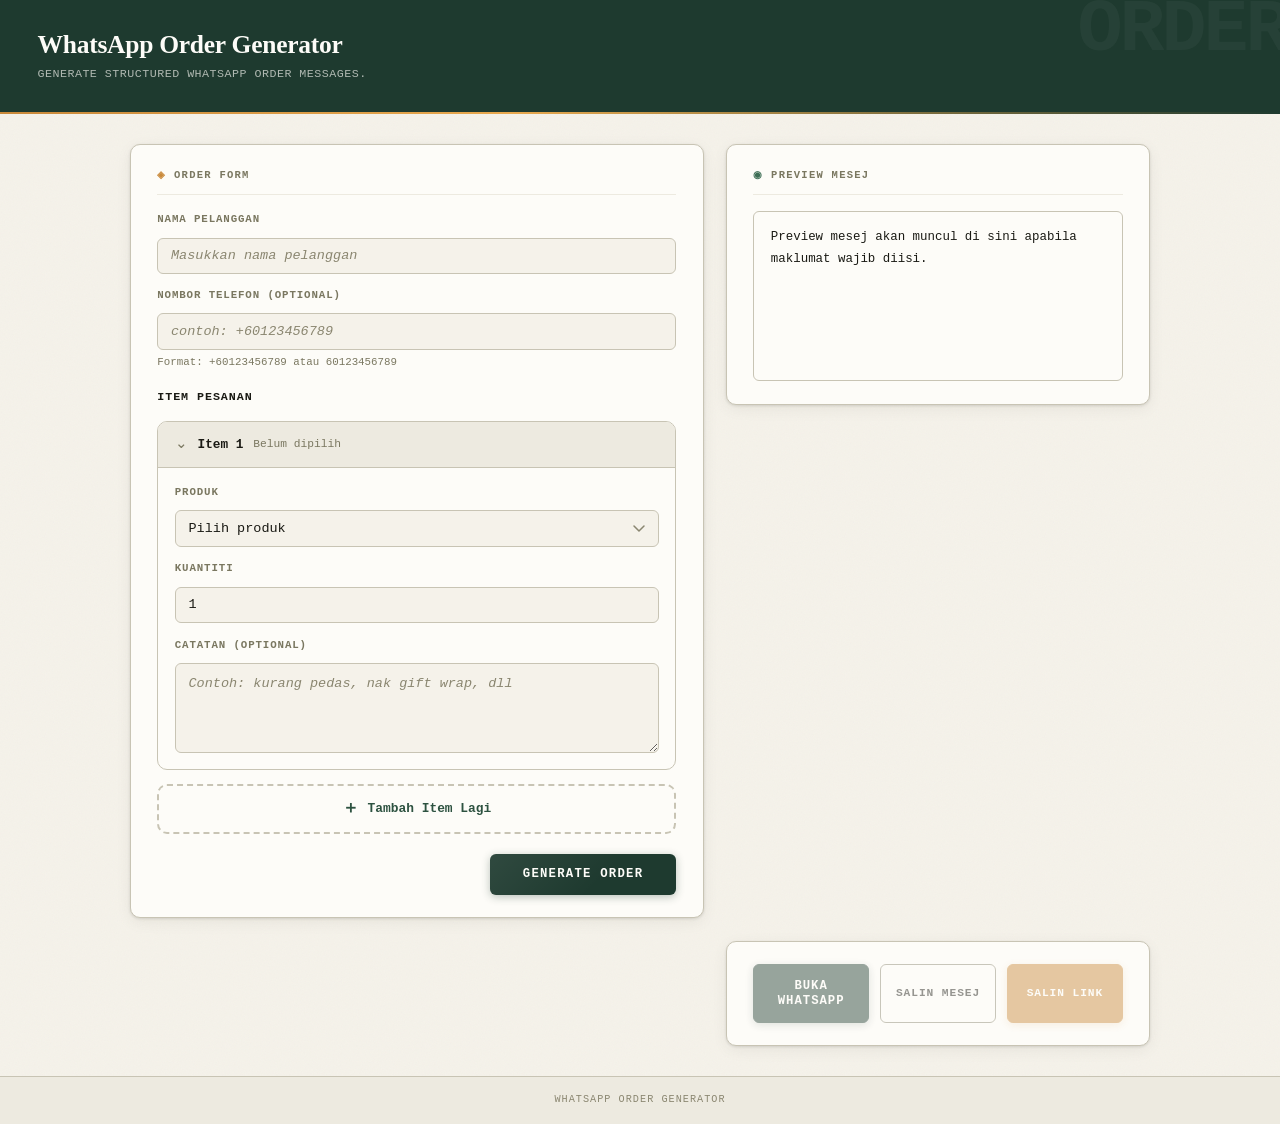
==== index.html @ 51661e7a "feat(app): establish v0.1 WhatsApp Order Generator application baseline - define product as Applicat" ====
<!DOCTYPE html>
<html lang="ms">
<head>
  <meta charset="UTF-8">
  <meta name="viewport" content="width=device-width, initial-scale=1.0">

  <title>WhatsApp Order Generator</title>
  <meta
    name="description"
    content="Generate structured WhatsApp order messages quickly."
  >

  <link rel="stylesheet" href="css/style.css">
</head>
<body>
  <header class="app-header">
    <h1>WhatsApp Order Generator</h1>
    <p>Generate structured WhatsApp order messages.</p>
  </header>

  <main class="app-main">
    <section class="order-form">
      <h2>Order Form</h2>

      <form id="orderForm" novalidate>
        <div class="field-group">
          <label for="customerName">Nama Pelanggan</label>
          <input
            type="text"
            id="customerName"
            name="customerName"
            placeholder="Masukkan nama pelanggan"
            required
          >
        </div>

        <div class="field-group">
          <label for="customerPhone">Nombor Telefon (optional)</label>
          <input
            type="text"
            id="customerPhone"
            name="customerPhone"
            placeholder="contoh: +60123456789"
            inputmode="tel"
            autocomplete="tel"
          >
          <p class="field-hint">Format: +60123456789 atau 60123456789</p>
        </div>

        <div class="items-section">
          <div class="section-subhead">
            <h3>Item Pesanan</h3>
          </div>

          <div id="orderItemsContainer" class="order-items-container"></div>

          <button type="button" id="addItemBtn" class="add-item-btn">
            <span class="add-item-icon">＋</span>
            <span>Tambah Item Lagi</span>
          </button>
        </div>

        <button type="button" id="generateBtn">
          Generate Order
        </button>
      </form>
    </section>

    <section class="message-preview">
      <h2>Preview Mesej</h2>
      <pre id="messageBox">Preview mesej akan muncul di sini apabila maklumat wajib diisi.</pre>
    </section>

    <section class="actions">
      <button id="openWhatsAppBtn" type="button" disabled>
        Buka WhatsApp
      </button>

      <button id="copyMessageBtn" type="button" disabled>
        Salin Mesej
      </button>

      <button id="copyLinkBtn" type="button" disabled>
        Salin Link
      </button>
    </section>
  </main>

  <footer class="app-footer">
    <p>WhatsApp Order Generator</p>
  </footer>

  <template id="orderItemTemplate">
    <article class="order-item" data-item-index="">
      <button
        type="button"
        class="order-item-toggle"
        aria-expanded="true"
      >
        <span class="order-item-toggle-left">
          <span class="order-item-chevron">⌄</span>
          <span class="order-item-title">Item 1</span>
          <span class="order-item-summary">Belum dipilih</span>
        </span>

        <span class="order-item-actions">
          <span class="order-item-remove-text">Buang</span>
        </span>
      </button>

      <div class="order-item-body">
        <div class="field-group">
          <label>Produk</label>
          <select class="item-product" required>
            <option value="">Pilih produk</option>
          </select>
        </div>

        <div class="field-group field-qty">
          <label>Kuantiti</label>
          <input
            type="number"
            class="item-qty"
            value="1"
            min="1"
            required
          >
        </div>

        <div class="field-group">
          <label>Catatan (optional)</label>
          <textarea
            class="item-note"
            placeholder="Contoh: kurang pedas, nak gift wrap, dll"
          ></textarea>
        </div>
      </div>
    </article>
  </template>

  <script src="js/config.js"></script>
  <script src="js/form.js"></script>
  <script src="js/input-validator.js"></script>
  <script src="js/message-composer.js"></script>
  <script src="js/message-formatter.js"></script>
  <script src="js/whatsapp-url.js"></script>
  <script src="js/app.js"></script>
</body>
</html>
---- css/style.css ----
:root {
  --ink: #1a1a14;
  --surface: #f5f2ea;
  --panel: #edeae0;
  --border: #c8c4b4;
  --border-dark: #8a8670;
  --green: #1e3a2f;
  --green-mid: #2d5240;
  --green-light: #3d6e55;
  --amber: #c9893a;
  --amber-light: #e8a94f;
  --muted: #7a7760;
  --white: #fdfcf8;
  --red: #9b3a2e;

  --font-display: Georgia, serif;
  --font-mono: "Courier New", monospace;

  --radius-sm: 3px;
  --radius-md: 6px;
  --radius-lg: 10px;

  --shadow-card: 0 1px 3px rgba(26, 26, 20, 0.12), 0 4px 16px rgba(26, 26, 20, 0.06);
  --shadow-btn: 0 2px 8px rgba(30, 58, 47, 0.3);

  --transition: 160ms ease;
}

*,
*::before,
*::after {
  box-sizing: border-box;
  margin: 0;
  padding: 0;
}

html {
  font-size: 15px;
  -webkit-text-size-adjust: 100%;
  scroll-behavior: smooth;
}

body {
  font-family: var(--font-mono);
  font-weight: 300;
  background-color: var(--surface);
  color: var(--ink);
  line-height: 1.6;
  min-height: 100dvh;
  display: flex;
  flex-direction: column;
  background-image:
    url("data:image/svg+xml,%3Csvg xmlns='http://www.w3.org/2000/svg' width='200' height='200'%3E%3Cfilter id='n'%3E%3CfeTurbulence type='fractalNoise' baseFrequency='0.75' numOctaves='4' stitchTiles='stitch'/%3E%3C/filter%3E%3Crect width='200' height='200' filter='url(%23n)' opacity='0.03'/%3E%3C/svg%3E");
}

.app-header {
  background-color: var(--green);
  color: var(--white);
  padding: 1.75rem 1.25rem 1.5rem;
  position: relative;
  overflow: hidden;
}

.app-header::before {
  content: "ORDER";
  position: absolute;
  top: -0.5rem;
  right: -0.5rem;
  font-family: var(--font-mono);
  font-size: clamp(3rem, 14vw, 5rem);
  font-weight: 700;
  color: rgba(255, 255, 255, 0.04);
  letter-spacing: -0.04em;
  pointer-events: none;
  user-select: none;
  line-height: 1;
}

.app-header::after {
  content: "";
  display: block;
  height: 2px;
  background: linear-gradient(90deg, var(--amber) 0%, var(--amber-light) 40%, transparent 100%);
  position: absolute;
  bottom: 0;
  left: 0;
  right: 0;
}

.app-header h1 {
  font-family: var(--font-display);
  font-weight: 700;
  font-size: clamp(1.35rem, 5vw, 1.7rem);
  letter-spacing: -0.01em;
  line-height: 1.2;
  margin-bottom: 0.3rem;
}

.app-header p {
  font-size: 0.78rem;
  color: rgba(253, 252, 248, 0.65);
  letter-spacing: 0.04em;
  text-transform: uppercase;
}

.app-main {
  flex: 1;
  padding: 1.25rem;
  display: flex;
  flex-direction: column;
  gap: 1.25rem;
  max-width: 640px;
  width: 100%;
  margin: 0 auto;
}

.order-form,
.message-preview,
.actions {
  background: var(--white);
  border: 1px solid var(--border);
  border-radius: var(--radius-lg);
  padding: 1.25rem;
  box-shadow: var(--shadow-card);
}

.order-form h2,
.message-preview h2 {
  font-family: var(--font-mono);
  font-size: 0.7rem;
  font-weight: 700;
  letter-spacing: 0.12em;
  text-transform: uppercase;
  color: var(--muted);
  margin-bottom: 1.1rem;
  padding-bottom: 0.65rem;
  border-bottom: 1px solid var(--panel);
  display: flex;
  align-items: center;
  gap: 0.5rem;
}

.order-form h2::before {
  content: "\25C8";
  color: var(--amber);
  font-size: 0.65rem;
}

.message-preview h2::before {
  content: "\25C9";
  color: var(--green-light);
  font-size: 0.65rem;
}

#orderForm {
  display: flex;
  flex-direction: column;
  gap: 0.85rem;
}

.field-group {
  display: flex;
  flex-direction: column;
  gap: 0.3rem;
}

label {
  display: block;
  font-size: 0.72rem;
  font-weight: 700;
  letter-spacing: 0.08em;
  text-transform: uppercase;
  color: var(--muted);
  margin-bottom: 0.3rem;
}

.field-hint {
  font-size: 0.72rem;
  color: var(--muted);
  line-height: 1.5;
}

input[type="text"],
input[type="number"],
select,
textarea {
  width: 100%;
  font-family: var(--font-mono);
  font-size: 0.9rem;
  font-weight: 400;
  color: var(--ink);
  background: var(--surface);
  border: 1.5px solid var(--border);
  border-radius: var(--radius-md);
  padding: 0.65rem 0.85rem;
  outline: none;
  transition: border-color var(--transition), box-shadow var(--transition), background var(--transition);
  -webkit-appearance: none;
  appearance: none;
}

input[type="text"]:focus-visible,
input[type="number"]:focus-visible,
select:focus,
textarea:focus {
  border-color: var(--green-mid);
  background: var(--white);
  box-shadow: 0 0 0 3px rgba(45, 82, 64, 0.1);
}

input::placeholder,
textarea::placeholder {
  color: var(--border-dark);
  font-style: italic;
}

select {
  background-image: url("data:image/svg+xml,%3Csvg xmlns='http://www.w3.org/2000/svg' width='12' height='8' viewBox='0 0 12 8'%3E%3Cpath d='M1 1l5 5 5-5' stroke='%238a8670' stroke-width='1.5' fill='none' stroke-linecap='round' stroke-linejoin='round'/%3E%3C/svg%3E");
  background-repeat: no-repeat;
  background-position: right 0.85rem center;
  padding-right: 2.5rem;
  cursor: pointer;
}

textarea {
  resize: vertical;
  min-height: 90px;
  line-height: 1.5;
}

.items-section {
  display: flex;
  flex-direction: column;
  gap: 0.9rem;
  margin-top: 0.35rem;
}

.section-subhead h3 {
  font-family: var(--font-mono);
  font-size: 0.78rem;
  font-weight: 700;
  letter-spacing: 0.08em;
  text-transform: uppercase;
  color: var(--ink);
}

.order-items-container {
  display: flex;
  flex-direction: column;
  gap: 0.85rem;
}

.order-item {
  border: 1px solid var(--border);
  border-radius: var(--radius-lg);
  background: var(--white);
  overflow: hidden;
}

.order-item-toggle {
  width: 100%;
  border: none;
  background: var(--panel);
  color: var(--ink);
  display: flex;
  align-items: center;
  justify-content: space-between;
  gap: 0.75rem;
  padding: 0.9rem 1rem;
  cursor: pointer;
  text-align: left;
  font-family: var(--font-mono);
}

.order-item-toggle-left {
  min-width: 0;
  display: flex;
  align-items: center;
  gap: 0.65rem;
  flex: 1;
}

.order-item-chevron {
  font-size: 1rem;
  line-height: 1;
  color: var(--muted);
  transition: transform var(--transition);
  transform-origin: center;
}

.order-item.is-collapsed .order-item-chevron {
  transform: rotate(-90deg);
}

.order-item-title {
  font-size: 0.85rem;
  font-weight: 700;
  color: var(--ink);
  white-space: nowrap;
}

.order-item-summary {
  min-width: 0;
  font-size: 0.75rem;
  color: var(--muted);
  overflow: hidden;
  text-overflow: ellipsis;
  white-space: nowrap;
}

.order-item-actions {
  display: inline-flex;
  align-items: center;
  justify-content: center;
  color: var(--red);
  font-size: 0.72rem;
  font-weight: 700;
  letter-spacing: 0.04em;
}

.order-item-body {
  padding: 1rem;
  border-top: 1px solid var(--border);
  display: flex;
  flex-direction: column;
  gap: 0.9rem;
}

.order-item.is-collapsed .order-item-body {
  display: none;
}

.field-qty input[type="number"] {
  max-width: 100%;
}

.add-item-btn {
  width: 100%;
  border: 2px dashed var(--border);
  border-radius: var(--radius-lg);
  background: transparent;
  color: var(--green-mid);
  padding: 0.95rem 1rem;
  font-family: var(--font-mono);
  font-size: 0.86rem;
  font-weight: 700;
  display: inline-flex;
  align-items: center;
  justify-content: center;
  gap: 0.55rem;
  cursor: pointer;
  transition: border-color var(--transition), background var(--transition), color var(--transition);
}

.add-item-icon {
  font-size: 1.15rem;
  line-height: 1;
}

#generateBtn {
  margin-top: 0.5rem;
  width: 100%;
  font-family: var(--font-mono);
  font-size: 0.82rem;
  font-weight: 700;
  letter-spacing: 0.1em;
  text-transform: uppercase;
  color: var(--white);
  background: var(--green);
  border: none;
  border-radius: var(--radius-md);
  padding: 0.9rem 1.5rem;
  cursor: pointer;
  position: relative;
  overflow: hidden;
  transition: background var(--transition), box-shadow var(--transition), transform var(--transition);
  box-shadow: var(--shadow-btn);
}

#generateBtn::before {
  content: "";
  position: absolute;
  inset: 0;
  background: linear-gradient(135deg, rgba(255, 255, 255, 0.08) 0%, transparent 60%);
  pointer-events: none;
}

#generateBtn:active {
  transform: translateY(0);
  box-shadow: 0 1px 4px rgba(30, 58, 47, 0.25);
}

#messageBox {
  font-family: var(--font-mono);
  font-size: 0.83rem;
  line-height: 1.75;
  white-space: pre-wrap;
  word-break: break-word;
  color: var(--ink);
  background: var(--white);
  border: 1px solid var(--border);
  border-radius: var(--radius-md);
  padding: 1rem 1.1rem;
  min-height: 170px;
}

.actions {
  display: grid;
  grid-template-columns: 1fr 1fr;
  gap: 0.75rem;
  padding: 1rem;
}

.actions button {
  font-family: var(--font-mono);
  font-size: 0.75rem;
  font-weight: 700;
  letter-spacing: 0.08em;
  text-transform: uppercase;
  border-radius: var(--radius-md);
  padding: 0.75rem 0.75rem;
  cursor: pointer;
  border: 1.5px solid;
  transition: background var(--transition), color var(--transition),
    border-color var(--transition), transform var(--transition),
    box-shadow var(--transition);
  line-height: 1.2;
  text-align: center;
}

button:disabled {
  opacity: 0.45;
  cursor: not-allowed;
  box-shadow: none;
  transform: none;
}

.actions button:active {
  transform: scale(0.97);
}

#openWhatsAppBtn {
  grid-column: 1 / -1;
  background: var(--green);
  color: var(--white);
  border-color: var(--green);
  box-shadow: var(--shadow-btn);
  font-size: 0.82rem;
  padding: 0.9rem;
}

#copyMessageBtn {
  background: transparent;
  color: var(--ink);
  border-color: var(--border-dark);
}

#copyLinkBtn {
  background: var(--amber);
  color: var(--white);
  border-color: var(--amber);
  box-shadow: 0 2px 8px rgba(201, 137, 58, 0.28);
}

.app-footer {
  text-align: center;
  padding: 1rem;
  font-size: 0.68rem;
  letter-spacing: 0.1em;
  text-transform: uppercase;
  color: var(--border-dark);
  border-top: 1px solid var(--border);
  background: var(--panel);
}

@media (hover: hover) and (pointer: fine) {
  #generateBtn:hover {
    background: var(--green-mid);
    box-shadow: 0 4px 16px rgba(30, 58, 47, 0.35);
    transform: translateY(-1px);
  }

  #openWhatsAppBtn:hover {
    background: var(--green-mid);
    border-color: var(--green-mid);
    box-shadow: 0 4px 14px rgba(30, 58, 47, 0.3);
  }

  #copyMessageBtn:hover {
    background: var(--panel);
    border-color: var(--ink);
  }

  #copyLinkBtn:hover {
    background: var(--amber-light);
    border-color: var(--amber-light);
  }

  .order-item-toggle:hover {
    background: #e7e3d8;
  }

  .add-item-btn:hover {
    background: var(--panel);
    border-color: var(--green-light);
    color: var(--green);
  }
}

@media (min-width: 520px) {
  .app-main {
    padding: 1.75rem;
    gap: 1.5rem;
  }

  .order-form,
  .message-preview,
  .actions {
    padding: 1.5rem 1.75rem;
  }

  .order-item-toggle {
    padding: 1rem 1.1rem;
  }

  .order-item-body {
    padding: 1.1rem;
  }

  #generateBtn {
    width: auto;
    align-self: flex-end;
    padding: 0.9rem 2.2rem;
  }

  .actions {
    grid-template-columns: 1fr 1fr 1fr;
  }

  #openWhatsAppBtn {
    grid-column: auto;
  }
}

@media (min-width: 768px) {
  .app-header {
    padding: 2rem 2.5rem;
  }

  .app-main {
    padding: 2rem;
    max-width: 1080px;
    display: grid;
    grid-template-columns: minmax(0, 1.15fr) minmax(320px, 0.85fr);
    align-items: start;
  }

  .order-form {
    grid-column: 1;
  }

  .message-preview,
  .actions {
    grid-column: 2;
  }

  .actions {
    position: sticky;
    top: 1rem;
  }
}

@media (prefers-reduced-motion: reduce) {
  *,
  *::before,
  *::after {
    animation-duration: 0.01ms !important;
    transition-duration: 0.01ms !important;
  }
}
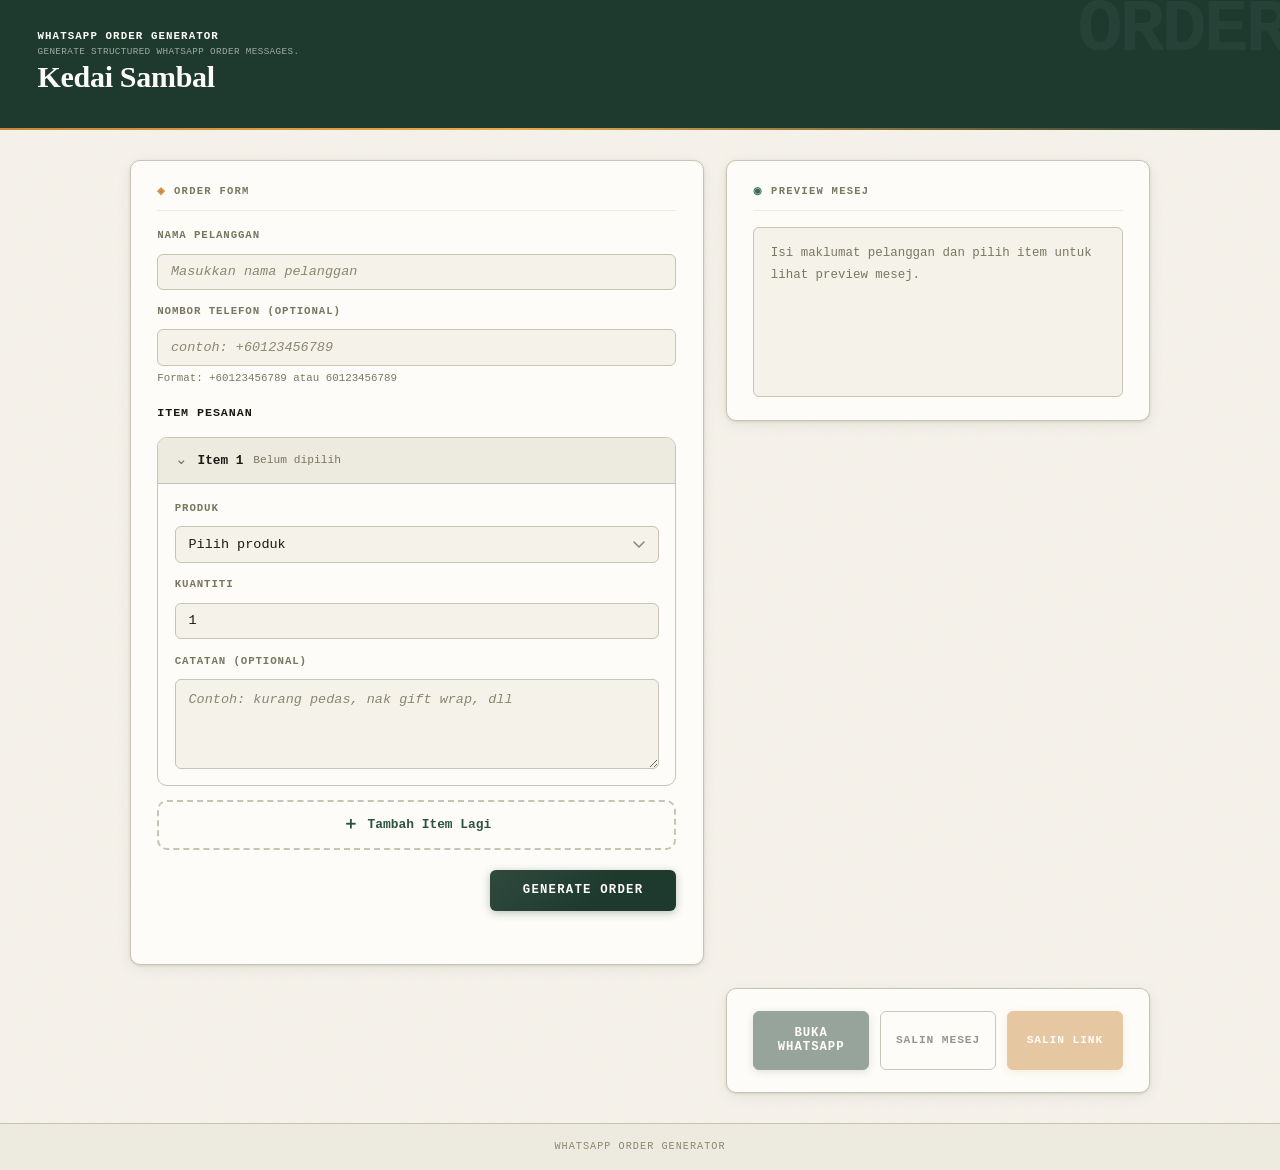
==== commit 8da393e1: "feat(app): release v0.1.3 with UX refinement, vendor header hierarchy, and config structure alignmen" ====
--- a/index.html
+++ b/index.html
@@ -16,6 +16,7 @@
   <header class="app-header">
     <h1>WhatsApp Order Generator</h1>
     <p>Generate structured WhatsApp order messages.</p>
+    <p id="shopNameLabel"></p>
   </header>
 
   <main class="app-main">
@@ -63,6 +64,13 @@
         <button type="button" id="generateBtn">
           Generate Order
         </button>
+
+        <p
+          id="validationFeedback"
+          class="validation-feedback"
+          role="alert"
+          aria-live="polite"
+        ></p>
       </form>
     </section>
 
@@ -146,4 +154,4 @@
   <script src="js/whatsapp-url.js"></script>
   <script src="js/app.js"></script>
 </body>
-</html>+</html>
--- a/css/style.css
+++ b/css/style.css
@@ -88,19 +88,31 @@
 }
 
 .app-header h1 {
+  font-family: var(--font-mono);
+  font-weight: 700;
+  font-size: 0.72rem;
+  letter-spacing: 0.1em;
+  text-transform: uppercase;
+  line-height: 1.2;
+  margin-bottom: 0.15rem;
+}
+
+.app-header p:not(#shopNameLabel) {
+  font-size: 0.62rem;
+  color: rgba(253, 252, 248, 0.58);
+  letter-spacing: 0.04em;
+  text-transform: uppercase;
+}
+
+#shopNameLabel {
   font-family: var(--font-display);
-  font-weight: 700;
-  font-size: clamp(1.35rem, 5vw, 1.7rem);
+  font-size: clamp(1.5rem, 6vw, 2rem);
+  font-weight: 700;
+  color: var(--white);
   letter-spacing: -0.01em;
-  line-height: 1.2;
-  margin-bottom: 0.3rem;
-}
-
-.app-header p {
-  font-size: 0.78rem;
-  color: rgba(253, 252, 248, 0.65);
-  letter-spacing: 0.04em;
-  text-transform: uppercase;
+  text-transform: none;
+  line-height: 1.15;
+  margin-bottom: 0.35rem;
 }
 
 .app-main {
@@ -390,6 +402,14 @@
   box-shadow: 0 1px 4px rgba(30, 58, 47, 0.25);
 }
 
+.validation-feedback {
+  min-height: 1.2rem;
+  font-size: 0.75rem;
+  font-weight: 700;
+  color: var(--red);
+  letter-spacing: 0.03em;
+}
+
 #messageBox {
   font-family: var(--font-mono);
   font-size: 0.83rem;
@@ -404,6 +424,17 @@
   min-height: 170px;
 }
 
+#messageBox[data-state="empty"] {
+  color: var(--muted);
+  background: var(--surface);
+}
+
+#messageBox[data-state="invalid"] {
+  color: var(--red);
+  background: #fff5f2;
+  border-color: #e0b4ac;
+}
+
 .actions {
   display: grid;
   grid-template-columns: 1fr 1fr;
@@ -577,4 +608,4 @@
     animation-duration: 0.01ms !important;
     transition-duration: 0.01ms !important;
   }
-}+}
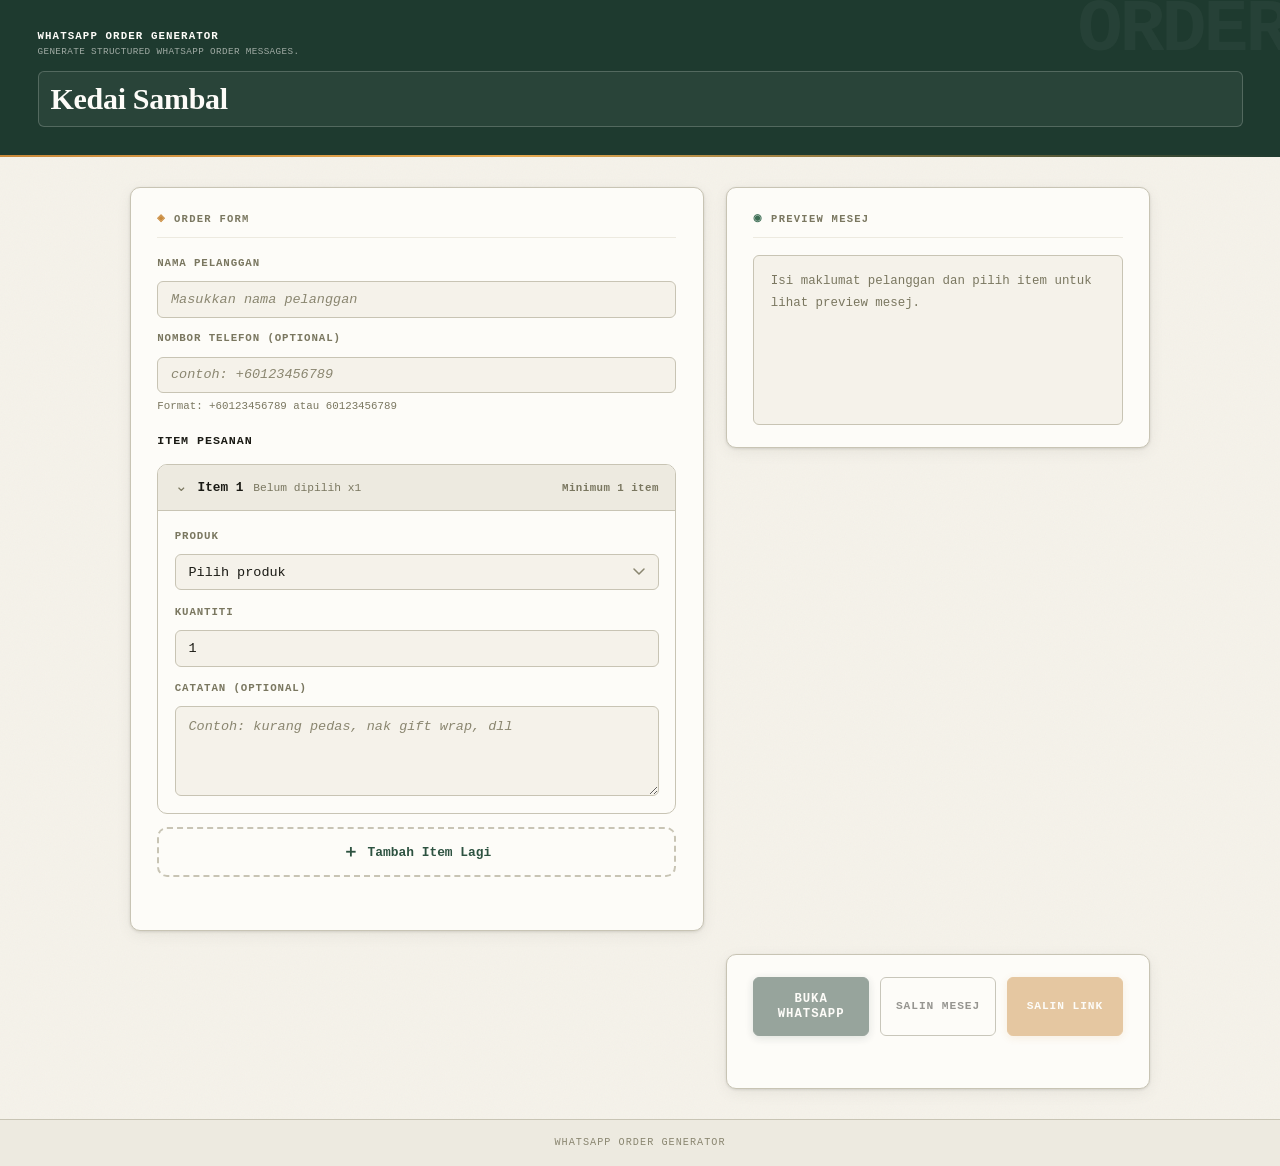
==== commit aaa49b66: "feat(app): release v0.1.4 with live-preview UX polish, vendor config stabilization, and static deplo" ====
--- a/index.html
+++ b/index.html
@@ -10,13 +10,22 @@
     content="Generate structured WhatsApp order messages quickly."
   >
 
-  <link rel="stylesheet" href="css/style.css">
+  <link rel="stylesheet" href="css/style.css?v=0.1.4">
 </head>
 <body>
   <header class="app-header">
-    <h1>WhatsApp Order Generator</h1>
-    <p>Generate structured WhatsApp order messages.</p>
-    <p id="shopNameLabel"></p>
+    <div class="app-header-brand">
+      <h1>WhatsApp Order Generator</h1>
+      <p class="app-header-tagline">Generate structured WhatsApp order messages.</p>
+    </div>
+
+    <section class="vendor-profile" aria-label="Vendor profile">
+      <p id="shopNameLabel" class="vendor-profile-name"></p>
+      <p id="vendorDescriptionLabel" class="vendor-profile-description"></p>
+      <p id="vendorContactLabel" class="vendor-profile-contact"></p>
+      <p id="vendorNoteLabel" class="vendor-profile-note"></p>
+      <div id="vendorLogoPlaceholder" class="vendor-profile-logo" aria-hidden="true"></div>
+    </section>
   </header>
 
   <main class="app-main">
@@ -61,10 +70,6 @@
           </button>
         </div>
 
-        <button type="button" id="generateBtn">
-          Generate Order
-        </button>
-
         <p
           id="validationFeedback"
           class="validation-feedback"
@@ -91,6 +96,8 @@
       <button id="copyLinkBtn" type="button" disabled>
         Salin Link
       </button>
+
+      <p id="actionFeedback" class="action-feedback" aria-live="polite"></p>
     </section>
   </main>
 
@@ -146,12 +153,12 @@
     </article>
   </template>
 
-  <script src="js/config.js"></script>
-  <script src="js/form.js"></script>
-  <script src="js/input-validator.js"></script>
-  <script src="js/message-composer.js"></script>
-  <script src="js/message-formatter.js"></script>
-  <script src="js/whatsapp-url.js"></script>
-  <script src="js/app.js"></script>
+  <script src="js/config.js?v=0.1.4"></script>
+  <script src="js/form.js?v=0.1.4"></script>
+  <script src="js/input-validator.js?v=0.1.4"></script>
+  <script src="js/message-composer.js?v=0.1.4"></script>
+  <script src="js/message-formatter.js?v=0.1.4"></script>
+  <script src="js/whatsapp-url.js?v=0.1.4"></script>
+  <script src="js/app.js?v=0.1.4"></script>
 </body>
 </html>
--- a/css/style.css
+++ b/css/style.css
@@ -97,14 +97,27 @@
   margin-bottom: 0.15rem;
 }
 
-.app-header p:not(#shopNameLabel) {
+.app-header-tagline {
   font-size: 0.62rem;
   color: rgba(253, 252, 248, 0.58);
   letter-spacing: 0.04em;
   text-transform: uppercase;
 }
 
-#shopNameLabel {
+.app-header-brand {
+  margin-bottom: 0.75rem;
+}
+
+.vendor-profile {
+  display: grid;
+  gap: 0.25rem;
+  padding: 0.65rem 0.8rem;
+  border: 1px solid rgba(253, 252, 248, 0.2);
+  border-radius: var(--radius-md);
+  background: rgba(253, 252, 248, 0.05);
+}
+
+.vendor-profile-name {
   font-family: var(--font-display);
   font-size: clamp(1.5rem, 6vw, 2rem);
   font-weight: 700;
@@ -112,7 +125,36 @@
   letter-spacing: -0.01em;
   text-transform: none;
   line-height: 1.15;
-  margin-bottom: 0.35rem;
+}
+
+.vendor-profile-description,
+.vendor-profile-contact,
+.vendor-profile-note {
+  font-size: 0.72rem;
+  color: rgba(253, 252, 248, 0.85);
+}
+
+.vendor-profile-note {
+  font-style: italic;
+}
+
+.vendor-profile-logo {
+  display: none;
+  width: 2.75rem;
+  height: 2.75rem;
+  border-radius: 50%;
+  border: 1px dashed rgba(253, 252, 248, 0.4);
+  margin-top: 0.25rem;
+}
+
+.vendor-profile-description:empty,
+.vendor-profile-contact:empty,
+.vendor-profile-note:empty {
+  display: none;
+}
+
+.vendor-profile-logo.is-visible {
+  display: block;
 }
 
 .app-main {
@@ -330,6 +372,10 @@
   letter-spacing: 0.04em;
 }
 
+.order-item-actions.is-disabled {
+  color: var(--muted);
+}
+
 .order-item-body {
   padding: 1rem;
   border-top: 1px solid var(--border);
@@ -367,39 +413,6 @@
 .add-item-icon {
   font-size: 1.15rem;
   line-height: 1;
-}
-
-#generateBtn {
-  margin-top: 0.5rem;
-  width: 100%;
-  font-family: var(--font-mono);
-  font-size: 0.82rem;
-  font-weight: 700;
-  letter-spacing: 0.1em;
-  text-transform: uppercase;
-  color: var(--white);
-  background: var(--green);
-  border: none;
-  border-radius: var(--radius-md);
-  padding: 0.9rem 1.5rem;
-  cursor: pointer;
-  position: relative;
-  overflow: hidden;
-  transition: background var(--transition), box-shadow var(--transition), transform var(--transition);
-  box-shadow: var(--shadow-btn);
-}
-
-#generateBtn::before {
-  content: "";
-  position: absolute;
-  inset: 0;
-  background: linear-gradient(135deg, rgba(255, 255, 255, 0.08) 0%, transparent 60%);
-  pointer-events: none;
-}
-
-#generateBtn:active {
-  transform: translateY(0);
-  box-shadow: 0 1px 4px rgba(30, 58, 47, 0.25);
 }
 
 .validation-feedback {
@@ -440,6 +453,22 @@
   grid-template-columns: 1fr 1fr;
   gap: 0.75rem;
   padding: 1rem;
+}
+
+.action-feedback {
+  grid-column: 1 / -1;
+  min-height: 1.2rem;
+  font-size: 0.75rem;
+  font-weight: 700;
+  color: var(--muted);
+}
+
+.action-feedback.is-success {
+  color: var(--green-mid);
+}
+
+.action-feedback.is-error {
+  color: var(--red);
 }
 
 .actions button {
@@ -505,12 +534,6 @@
 }
 
 @media (hover: hover) and (pointer: fine) {
-  #generateBtn:hover {
-    background: var(--green-mid);
-    box-shadow: 0 4px 16px rgba(30, 58, 47, 0.35);
-    transform: translateY(-1px);
-  }
-
   #openWhatsAppBtn:hover {
     background: var(--green-mid);
     border-color: var(--green-mid);
@@ -531,6 +554,10 @@
     background: #e7e3d8;
   }
 
+  .order-item-actions.is-disabled:hover {
+    color: var(--muted);
+  }
+
   .add-item-btn:hover {
     background: var(--panel);
     border-color: var(--green-light);
@@ -556,12 +583,6 @@
 
   .order-item-body {
     padding: 1.1rem;
-  }
-
-  #generateBtn {
-    width: auto;
-    align-self: flex-end;
-    padding: 0.9rem 2.2rem;
   }
 
   .actions {
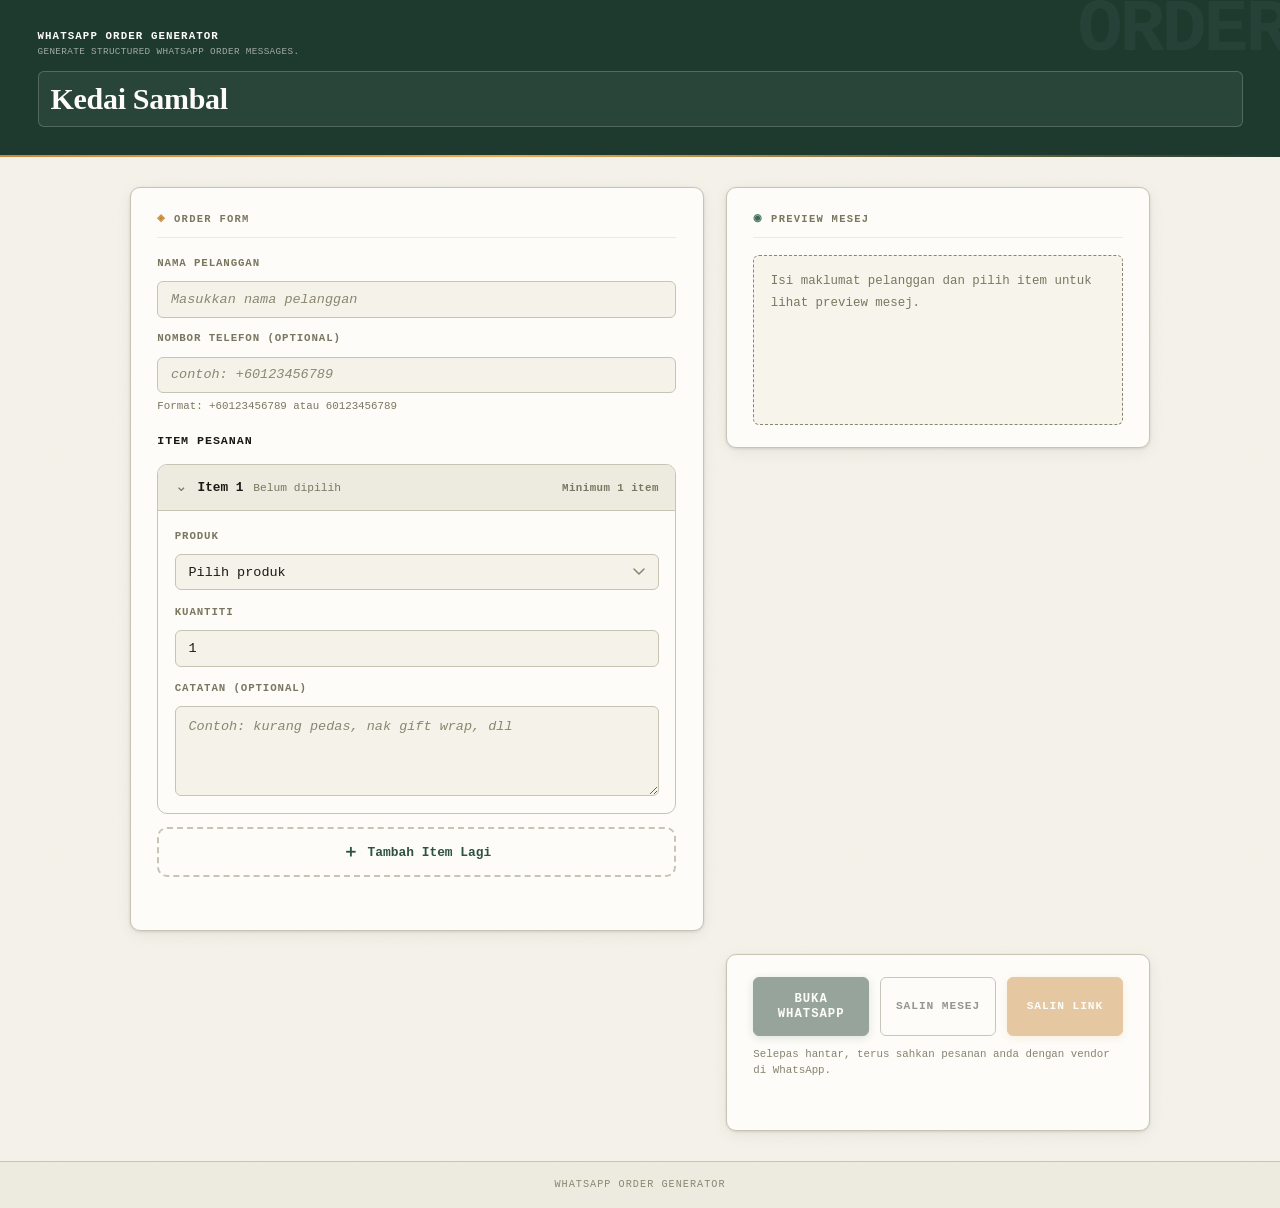
==== commit b38fc965: "release: finalize v0.1.5 with UX clarity refinements and governance/docs alignment Release v0.1.5 sh" ====
--- a/index.html
+++ b/index.html
@@ -10,7 +10,7 @@
     content="Generate structured WhatsApp order messages quickly."
   >
 
-  <link rel="stylesheet" href="css/style.css?v=0.1.4">
+  <link rel="stylesheet" href="css/style.css?v=0.1.5">
 </head>
 <body>
   <header class="app-header">
@@ -97,6 +97,7 @@
         Salin Link
       </button>
 
+      <p id="orderFlowHint" class="order-flow-hint"></p>
       <p id="actionFeedback" class="action-feedback" aria-live="polite"></p>
     </section>
   </main>
@@ -153,12 +154,12 @@
     </article>
   </template>
 
-  <script src="js/config.js?v=0.1.4"></script>
-  <script src="js/form.js?v=0.1.4"></script>
-  <script src="js/input-validator.js?v=0.1.4"></script>
-  <script src="js/message-composer.js?v=0.1.4"></script>
-  <script src="js/message-formatter.js?v=0.1.4"></script>
-  <script src="js/whatsapp-url.js?v=0.1.4"></script>
-  <script src="js/app.js?v=0.1.4"></script>
+  <script src="js/config.js?v=0.1.5"></script>
+  <script src="js/form.js?v=0.1.5"></script>
+  <script src="js/input-validator.js?v=0.1.5"></script>
+  <script src="js/message-composer.js?v=0.1.5"></script>
+  <script src="js/message-formatter.js?v=0.1.5"></script>
+  <script src="js/whatsapp-url.js?v=0.1.5"></script>
+  <script src="js/app.js?v=0.1.5"></script>
 </body>
 </html>
--- a/css/style.css
+++ b/css/style.css
@@ -309,6 +309,7 @@
   border-radius: var(--radius-lg);
   background: var(--white);
   overflow: hidden;
+  scroll-margin-top: 0.8rem;
 }
 
 .order-item-toggle {
@@ -439,13 +440,23 @@
 
 #messageBox[data-state="empty"] {
   color: var(--muted);
-  background: var(--surface);
+  background: #f7f4ec;
+  border-style: dashed;
+  border-color: var(--border-dark);
 }
 
 #messageBox[data-state="invalid"] {
   color: var(--red);
-  background: #fff5f2;
-  border-color: #e0b4ac;
+  background: #fff3ef;
+  border-color: #d88f83;
+  box-shadow: inset 0 0 0 1px rgba(155, 58, 46, 0.08);
+}
+
+#messageBox[data-state="valid"] {
+  color: var(--ink);
+  background: var(--white);
+  border-color: var(--green-light);
+  box-shadow: inset 0 0 0 1px rgba(61, 110, 85, 0.08);
 }
 
 .actions {
@@ -461,6 +472,14 @@
   font-size: 0.75rem;
   font-weight: 700;
   color: var(--muted);
+}
+
+.order-flow-hint {
+  grid-column: 1 / -1;
+  font-size: 0.72rem;
+  color: var(--muted);
+  line-height: 1.45;
+  opacity: 0.9;
 }
 
 .action-feedback.is-success {
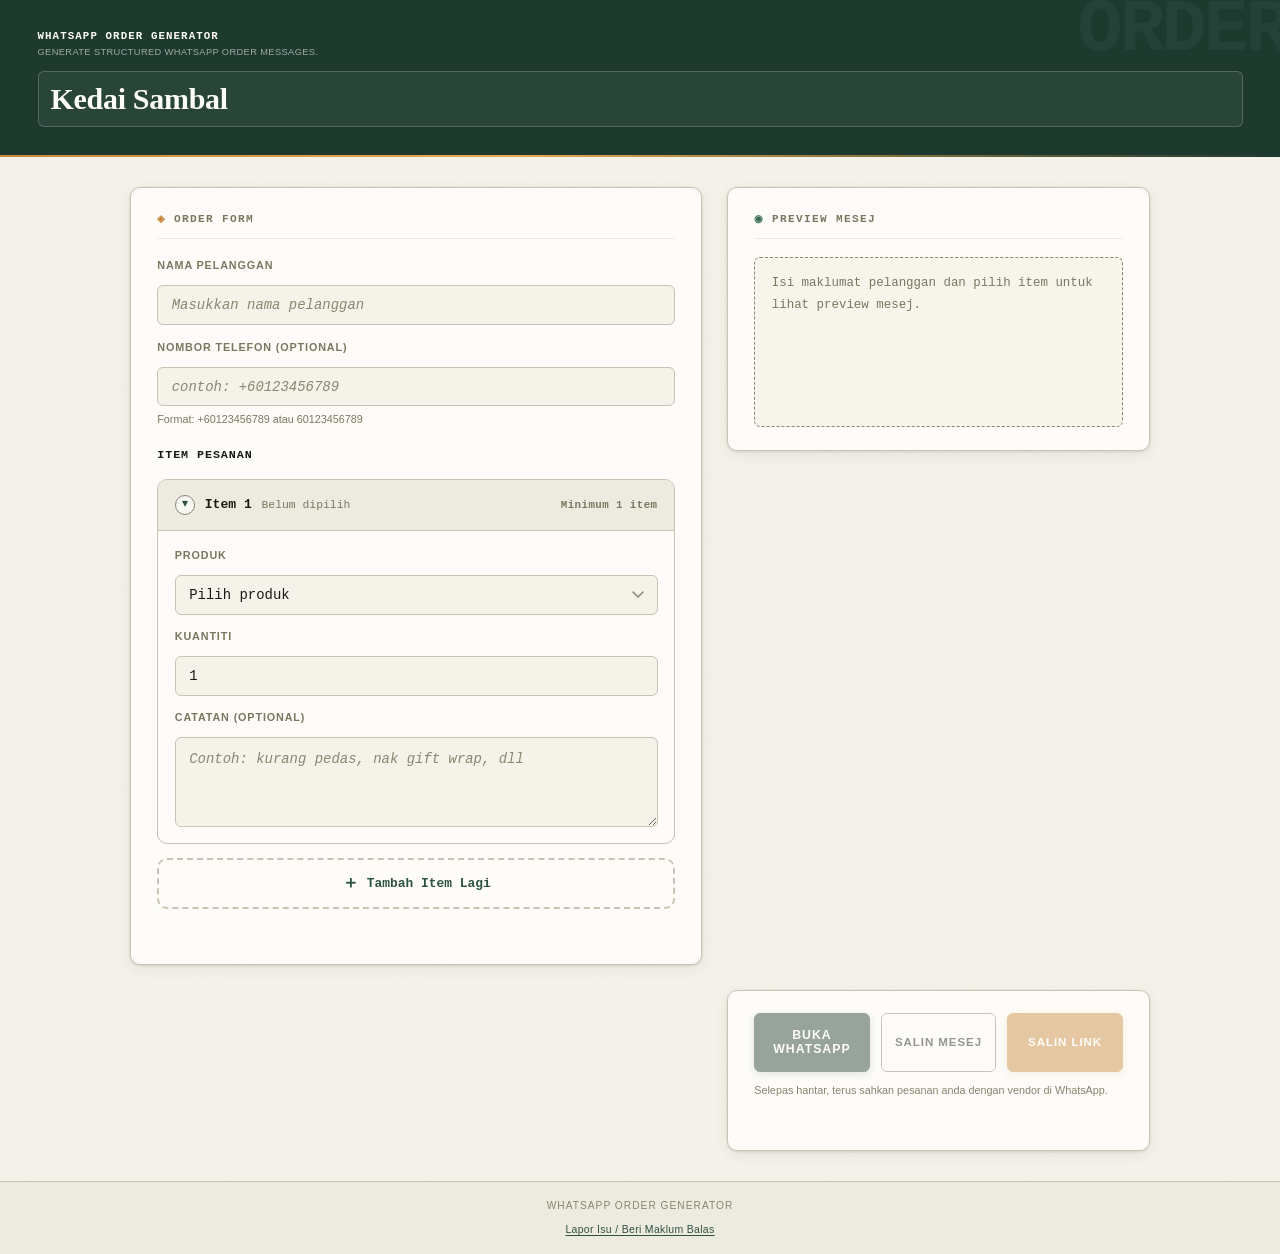
==== commit dc3aedb7: "release: finalize v0.1.6 with preview-stability UX, developer feedback channel, and lightweight UI m" ====
--- a/index.html
+++ b/index.html
@@ -10,7 +10,7 @@
     content="Generate structured WhatsApp order messages quickly."
   >
 
-  <link rel="stylesheet" href="css/style.css?v=0.1.5">
+  <link rel="stylesheet" href="css/style.css?v=0.1.6">
 </head>
 <body>
   <header class="app-header">
@@ -104,6 +104,12 @@
 
   <footer class="app-footer">
     <p>WhatsApp Order Generator</p>
+    <a
+      class="feedback-link"
+      href="mailto:azlanibr@gmail.com?subject=WhatsApp%20Order%20Generator%20Feedback"
+    >
+      Lapor Isu / Beri Maklum Balas
+    </a>
   </footer>
 
   <template id="orderItemTemplate">
@@ -114,7 +120,7 @@
         aria-expanded="true"
       >
         <span class="order-item-toggle-left">
-          <span class="order-item-chevron">⌄</span>
+          <span class="order-item-chevron" aria-hidden="true">&#9662;</span>
           <span class="order-item-title">Item 1</span>
           <span class="order-item-summary">Belum dipilih</span>
         </span>
@@ -154,12 +160,12 @@
     </article>
   </template>
 
-  <script src="js/config.js?v=0.1.5"></script>
-  <script src="js/form.js?v=0.1.5"></script>
-  <script src="js/input-validator.js?v=0.1.5"></script>
-  <script src="js/message-composer.js?v=0.1.5"></script>
-  <script src="js/message-formatter.js?v=0.1.5"></script>
-  <script src="js/whatsapp-url.js?v=0.1.5"></script>
-  <script src="js/app.js?v=0.1.5"></script>
+  <script src="js/config.js?v=0.1.6"></script>
+  <script src="js/form.js?v=0.1.6"></script>
+  <script src="js/input-validator.js?v=0.1.6"></script>
+  <script src="js/message-composer.js?v=0.1.6"></script>
+  <script src="js/message-formatter.js?v=0.1.6"></script>
+  <script src="js/whatsapp-url.js?v=0.1.6"></script>
+  <script src="js/app.js?v=0.1.6"></script>
 </body>
 </html>
--- a/css/style.css
+++ b/css/style.css
@@ -13,8 +13,9 @@
   --white: #fdfcf8;
   --red: #9b3a2e;
 
-  --font-display: Georgia, serif;
-  --font-mono: "Courier New", monospace;
+  --font-display: "Iowan Old Style", "Palatino Linotype", Palatino, Georgia, serif;
+  --font-mono: "JetBrains Mono", "SFMono-Regular", "Consolas", "Liberation Mono", monospace;
+  --font-sans: "Segoe UI", "Inter", "Helvetica Neue", Arial, sans-serif;
 
   --radius-sm: 3px;
   --radius-md: 6px;
@@ -41,8 +42,8 @@
 }
 
 body {
-  font-family: var(--font-mono);
-  font-weight: 300;
+  font-family: var(--font-sans);
+  font-weight: 400;
   background-color: var(--surface);
   color: var(--ink);
   line-height: 1.6;
@@ -162,7 +163,7 @@
   padding: 1.25rem;
   display: flex;
   flex-direction: column;
-  gap: 1.25rem;
+  gap: 1.4rem;
   max-width: 640px;
   width: 100%;
   margin: 0 auto;
@@ -181,12 +182,12 @@
 .order-form h2,
 .message-preview h2 {
   font-family: var(--font-mono);
-  font-size: 0.7rem;
+  font-size: 0.74rem;
   font-weight: 700;
   letter-spacing: 0.12em;
   text-transform: uppercase;
   color: var(--muted);
-  margin-bottom: 1.1rem;
+  margin-bottom: 1.2rem;
   padding-bottom: 0.65rem;
   border-bottom: 1px solid var(--panel);
   display: flex;
@@ -209,7 +210,7 @@
 #orderForm {
   display: flex;
   flex-direction: column;
-  gap: 0.85rem;
+  gap: 0.95rem;
 }
 
 .field-group {
@@ -225,7 +226,7 @@
   letter-spacing: 0.08em;
   text-transform: uppercase;
   color: var(--muted);
-  margin-bottom: 0.3rem;
+  margin-bottom: 0.4rem;
 }
 
 .field-hint {
@@ -240,13 +241,13 @@
 textarea {
   width: 100%;
   font-family: var(--font-mono);
-  font-size: 0.9rem;
+  font-size: 0.93rem;
   font-weight: 400;
   color: var(--ink);
   background: var(--surface);
   border: 1.5px solid var(--border);
   border-radius: var(--radius-md);
-  padding: 0.65rem 0.85rem;
+  padding: 0.72rem 0.9rem;
   outline: none;
   transition: border-color var(--transition), box-shadow var(--transition), background var(--transition);
   -webkit-appearance: none;
@@ -320,8 +321,8 @@
   display: flex;
   align-items: center;
   justify-content: space-between;
-  gap: 0.75rem;
-  padding: 0.9rem 1rem;
+  gap: 0.8rem;
+  padding: 0.95rem 1rem;
   cursor: pointer;
   text-align: left;
   font-family: var(--font-mono);
@@ -336,19 +337,28 @@
 }
 
 .order-item-chevron {
-  font-size: 1rem;
+  width: 1.35rem;
+  height: 1.35rem;
+  display: inline-flex;
+  align-items: center;
+  justify-content: center;
+  font-size: 0.78rem;
   line-height: 1;
-  color: var(--muted);
-  transition: transform var(--transition);
+  color: var(--green-mid);
+  border: 1px solid var(--border-dark);
+  border-radius: 999px;
+  background: rgba(253, 252, 248, 0.75);
+  transition: transform var(--transition), background var(--transition), border-color var(--transition);
   transform-origin: center;
 }
 
 .order-item.is-collapsed .order-item-chevron {
   transform: rotate(-90deg);
+  background: rgba(237, 234, 224, 0.9);
 }
 
 .order-item-title {
-  font-size: 0.85rem;
+  font-size: 0.87rem;
   font-weight: 700;
   color: var(--ink);
   white-space: nowrap;
@@ -356,7 +366,7 @@
 
 .order-item-summary {
   min-width: 0;
-  font-size: 0.75rem;
+  font-size: 0.76rem;
   color: var(--muted);
   overflow: hidden;
   text-overflow: ellipsis;
@@ -378,7 +388,7 @@
 }
 
 .order-item-body {
-  padding: 1rem;
+  padding: 1.05rem;
   border-top: 1px solid var(--border);
   display: flex;
   flex-direction: column;
@@ -399,7 +409,7 @@
   border-radius: var(--radius-lg);
   background: transparent;
   color: var(--green-mid);
-  padding: 0.95rem 1rem;
+  padding: 1rem 1rem;
   font-family: var(--font-mono);
   font-size: 0.86rem;
   font-weight: 700;
@@ -422,6 +432,7 @@
   font-weight: 700;
   color: var(--red);
   letter-spacing: 0.03em;
+  line-height: 1.4;
 }
 
 #messageBox {
@@ -459,6 +470,13 @@
   box-shadow: inset 0 0 0 1px rgba(61, 110, 85, 0.08);
 }
 
+#messageBox[data-state="stale-invalid"] {
+  color: var(--ink);
+  background: #fff9ed;
+  border-color: var(--amber);
+  box-shadow: inset 0 0 0 1px rgba(201, 137, 58, 0.12);
+}
+
 .actions {
   display: grid;
   grid-template-columns: 1fr 1fr;
@@ -491,13 +509,13 @@
 }
 
 .actions button {
-  font-family: var(--font-mono);
-  font-size: 0.75rem;
+  font-family: var(--font-sans);
+  font-size: 0.77rem;
   font-weight: 700;
   letter-spacing: 0.08em;
   text-transform: uppercase;
   border-radius: var(--radius-md);
-  padding: 0.75rem 0.75rem;
+  padding: 0.8rem 0.78rem;
   cursor: pointer;
   border: 1.5px solid;
   transition: background var(--transition), color var(--transition),
@@ -543,7 +561,7 @@
 
 .app-footer {
   text-align: center;
-  padding: 1rem;
+  padding: 1.05rem 1rem;
   font-size: 0.68rem;
   letter-spacing: 0.1em;
   text-transform: uppercase;
@@ -552,6 +570,17 @@
   background: var(--panel);
 }
 
+.feedback-link {
+  display: inline-block;
+  margin-top: 0.45rem;
+  font-size: 0.7rem;
+  letter-spacing: 0.03em;
+  text-transform: none;
+  color: var(--green-mid);
+  text-decoration: underline;
+  text-underline-offset: 2px;
+}
+
 @media (hover: hover) and (pointer: fine) {
   #openWhatsAppBtn:hover {
     background: var(--green-mid);
@@ -573,6 +602,11 @@
     background: #e7e3d8;
   }
 
+  .order-item-toggle:hover .order-item-chevron {
+    border-color: var(--green-mid);
+    background: rgba(253, 252, 248, 0.95);
+  }
+
   .order-item-actions.is-disabled:hover {
     color: var(--muted);
   }
@@ -587,7 +621,7 @@
 @media (min-width: 520px) {
   .app-main {
     padding: 1.75rem;
-    gap: 1.5rem;
+    gap: 1.65rem;
   }
 
   .order-form,
